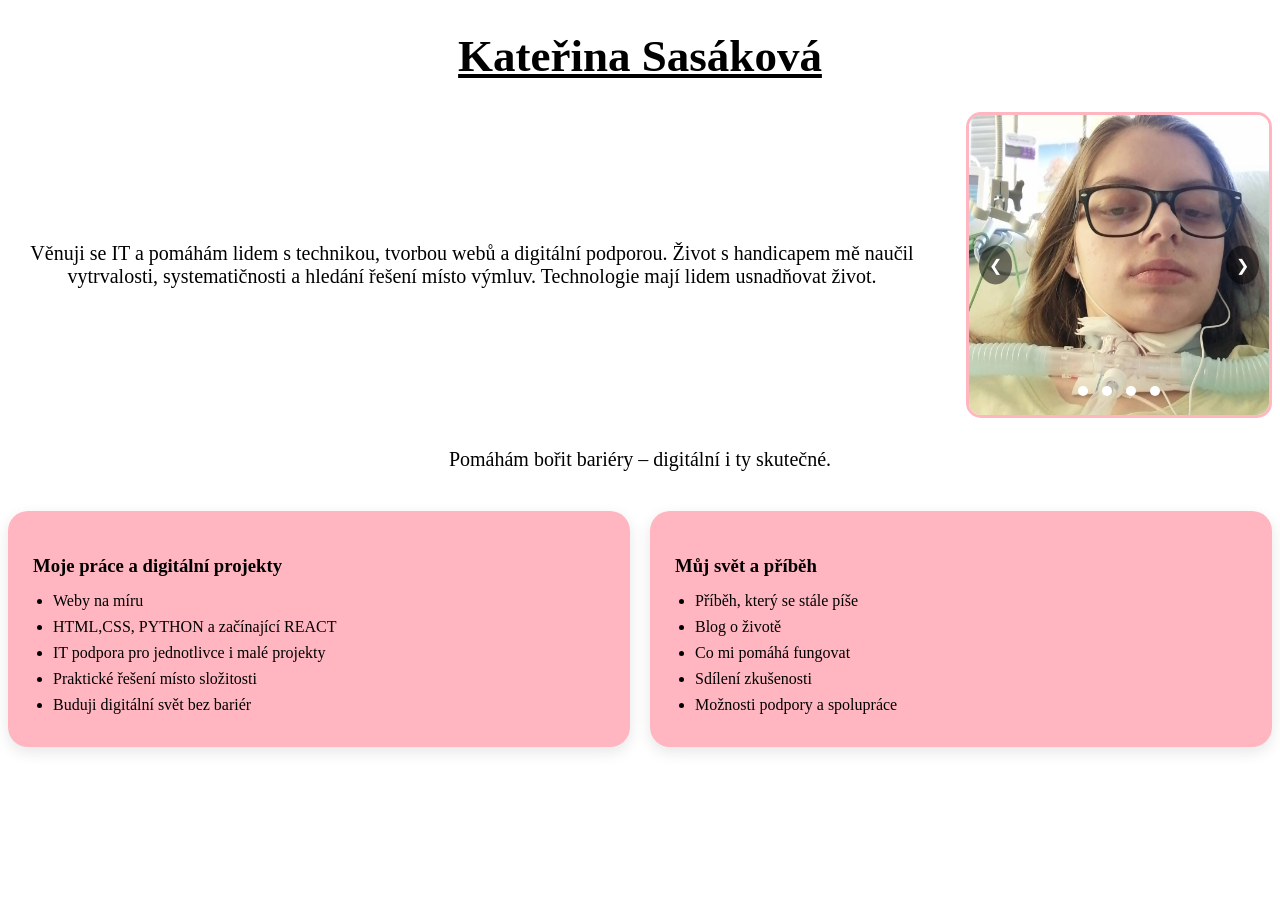
==== index.html @ f0c08cd5 "add new things on homepage. Things I think gallery, box.." ====
<!DOCTYPE html>
<html lang="en">
<head>
    <meta charset="UTF-8">
    <link rel="stylesheet" href="style.css">
    <meta name="viewport" content="width=device-width, initial-scale=1.0">
    <title>Katka Sasáková</title>
</head>
<body>
    <h1> Kateřina Sasáková</h1>

    <div class="about">

    <p class="whoIAm">
        Věnuji se IT a pomáhám lidem s technikou, tvorbou webů a digitální podporou.
        Život s handicapem mě naučil vytrvalosti, systematičnosti a hledání řešení místo výmluv.
        Technologie mají lidem usnadňovat život. 
    </p>



    <div class="slider">

    <!-- radio -->
    <input type="radio" name="slide" id="s1" checked>
    <input type="radio" name="slide" id="s2">
    <input type="radio" name="slide" id="s3">
    <input type="radio" name="slide" id="s4">

    <!-- obrázky -->
    <div class="slides">
        <img src="media/ja-trasa.jpg">
        <img src="media/ja-park.jpg">
        <img src="media/ja-stoj.jpg">
        <img src="media/ja-strom.jpg">
    </div>

    <!-- šipky -->
    <div class="arrows">
        <!-- pro 1 -->
        <label for="s4" class="prev s1">❮</label>
        <label for="s2" class="next s1">❯</label>

        <!-- pro 2 -->
        <label for="s1" class="prev s2">❮</label>
        <label for="s3" class="next s2">❯</label>

        <!-- pro 3 -->
        <label for="s2" class="prev s3">❮</label>
        <label for="s4" class="next s3">❯</label>

        <!-- pro 4 -->
        <label for="s3" class="prev s4">❮</label>
        <label for="s1" class="next s4">❯</label>
    </div>

    <!-- tečky -->
    <div class="dots">
        <label for="s1"></label>
        <label for="s2"></label>
        <label for="s3"></label>
        <label for="s4"></label>
    </div>

    </div> 
</div>



  
    <p class="citat">
        Pomáhám bořit bariéry – digitální i ty skutečné.
    </p>

    <div class="container">

        <a href="work.html" class="box">
            <h3 class="work"> Moje práce a digitální projekty</h3>

            <ul>
                <li>Weby na míru</li>
                <li>HTML,CSS, PYTHON a začínající REACT</li>
                <li>IT podpora pro jednotlivce i malé projekty</li>
                <li>Praktické řešení místo složitosti</li>
                <li>Buduji digitální svět bez bariér</li>
            </ul>

        </a>

            <a href="myself.html" class="box">
                <h3 class="self"> Můj svět a příběh</h3>

                <ul>
                    <li>Příběh, který se stále píše</li>
                    <li>Blog o životě </li>
                    <li>Co mi pomáhá fungovat </li>
                    <li>Sdílení zkušenosti</li>
                    <li>Možnosti podpory a spolupráce</li>
                </ul>

            </a>

    </div>

</body>
</html>
---- style.css ----
p{
    text-align: center;
    padding: 10px;
    margin: 20px auto;
    font-size: 20px;
    font-weight: 100;
    font-family:'Times New Roman', Times, serif;
    
}

.container{
    display: flex;
    gap: 20px;
    margin-top: 30px;
}

.box {
    flex: 1;
    display: flex;
    flex-direction: column;

    padding: 25px;
    border-radius: 20px;
    text-decoration: none;
    color: black;
    background-color: lightpink;

    transition: 0.3s;
    box-shadow: 0 5px 15px rgba(0, 0, 0, 0.1);
}


.box h3 {
    margin-bottom: 15px;
}


.box ul {
    padding-left: 20px;
}

.box:hover{
    transform: translateY(-5px);
}


ul {
    padding-left: 20px;
    margin: 0;
}

li {
    margin-bottom: 8px;
}


h1{
    text-align: center;
    text-decoration: underline;
    font-size: 45px;
}

h2{
    text-align: left;
    text-decoration: none;
    font-size: 25px;
}


.slider {
    position: relative;
    max-width: 300px;
    overflow: hidden;
    margin: 30px O;
    border-radius: 15px;
    border: 3px solid lightpink;
}

.slider input {
    display: none;
}

.slides {
    display: flex;
    width: 100%;
    transition: 0.5s;
}

.slides img {
    height: auto;
    min-width: 100%;
    object-fit: contain;
}

/* posuny */
#s1:checked ~ .slides { transform: translateX(0); }
#s2:checked ~ .slides { transform: translateX(-100%); }
#s3:checked ~ .slides { transform: translateX(-200%); }
#s4:checked ~ .slides { transform: translateX(-300%); }

/* šipky */
.arrows label {
    position: absolute;
    top: 50%;
    transform: translateY(-50%);
    background: rgba(0,0,0,0.5);
    color: white;
    padding: 10px;
    cursor: pointer;
    border-radius: 50%;
    display: none;
}

#s1:checked ~ .arrows .s1,
#s2:checked ~ .arrows .s2,
#s3:checked ~ .arrows .s3,
#s4:checked ~ .arrows .s4 {
    display: block;
}

.prev { left: 10px; }
.next { right: 10px; }

.dots {
    position: absolute;
    bottom: 10px;
    width: 100%;
    text-align: center;
}

.dots label {
    display: inline-block;
    width: 10px;
    height: 10px;
    background: white;
    margin: 5px;
    border-radius: 50%;
    cursor: pointer;
}

.about {
    display: flex;
    align-items: center;
    gap: 30px;
}

.whoIAm {
    flex: 1;
}

@media (max-width: 700px) {
    .container {
        flex-direction: column;
        align-items: center;
    }
}
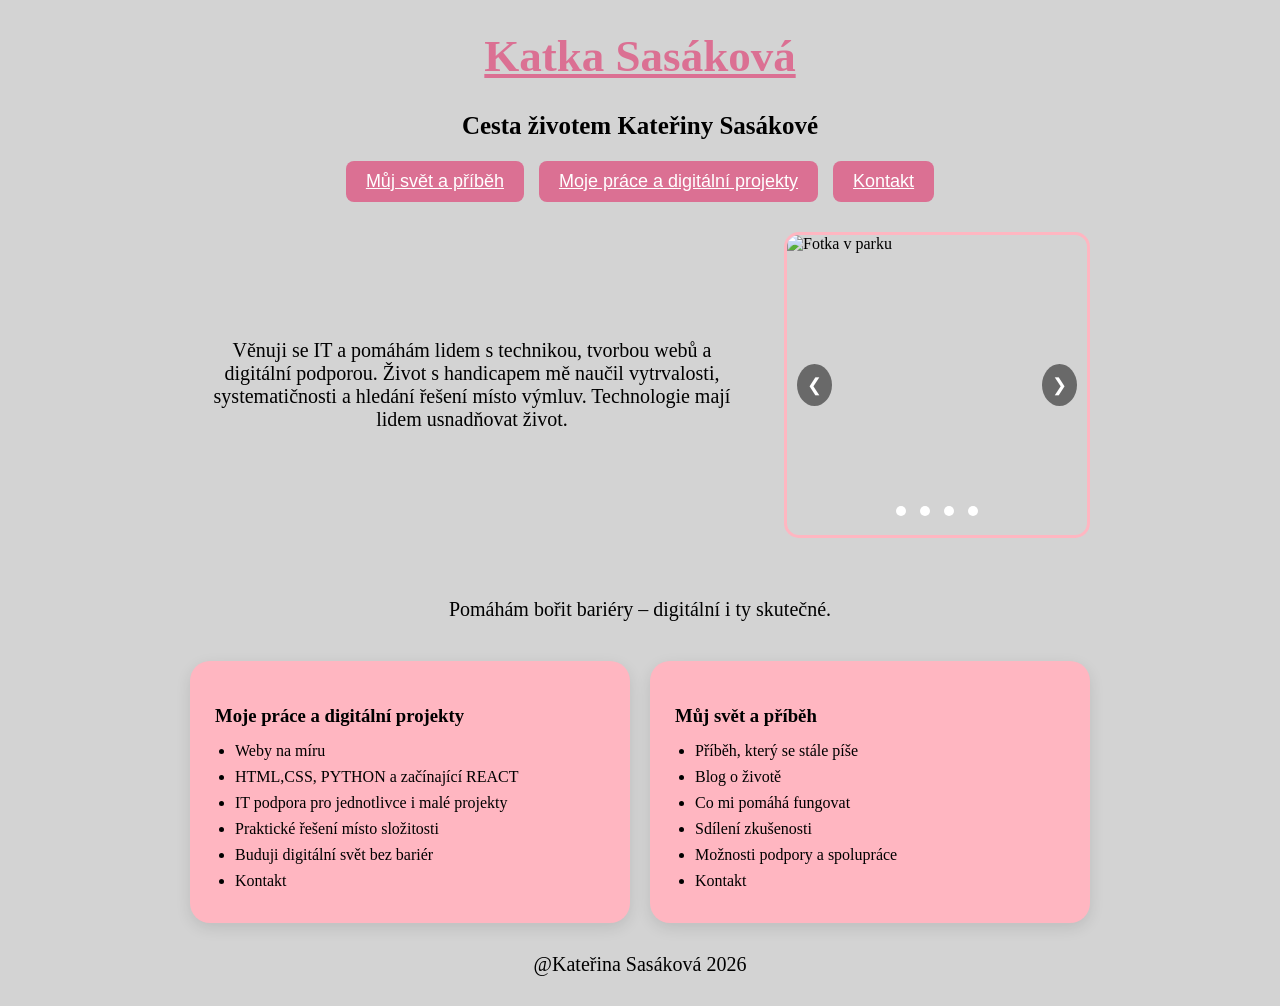
==== commit 08803e6b: "Úprava hlavní strany, přidání stranky kontakt." ====
--- a/index.html
+++ b/index.html
@@ -7,9 +7,22 @@
     <title>Katka Sasáková</title>
 </head>
 <body>
-    <h1> Kateřina Sasáková</h1>
+   <header>
+    <h1> Katka Sasáková</h1>
 
-    <div class="about">
+    <h2>Cesta životem Kateřiny Sasákové</h2>
+
+    <nav class="menu">
+        <a href="myself.html" class="btn">Můj svět a příběh</a>
+        <a href="work.html" class="btn">Moje práce a digitální projekty</a>
+        <a href="kontakt.html" class="btn">Kontakt</a> 
+    </nav>
+
+
+   </header>
+    
+   <main>
+     <div class="about">
 
     <p class="whoIAm">
         Věnuji se IT a pomáhám lidem s technikou, tvorbou webů a digitální podporou.
@@ -29,10 +42,10 @@
 
     <!-- obrázky -->
     <div class="slides">
-        <img src="media/ja-trasa.jpg">
-        <img src="media/ja-park.jpg">
-        <img src="media/ja-stoj.jpg">
-        <img src="media/ja-strom.jpg">
+        <img src="media/ja-park.jpg"  alt="Fotka v parku">
+        <img src="media/ja-stoj.jpg"  alt="Fotka ve stoji">
+        <img src="media/ja-strom.jpg" alt="Fotka ve stromě">
+        <img src="media/ja-trasa.jpg" alt="Fotka s trachcou">
     </div>
 
     <!-- šipky -->
@@ -83,6 +96,7 @@
                 <li>IT podpora pro jednotlivce i malé projekty</li>
                 <li>Praktické řešení místo složitosti</li>
                 <li>Buduji digitální svět bez bariér</li>
+                <li>Kontakt</li>
             </ul>
 
         </a>
@@ -96,11 +110,19 @@
                     <li>Co mi pomáhá fungovat </li>
                     <li>Sdílení zkušenosti</li>
                     <li>Možnosti podpory a spolupráce</li>
+                    <li>Kontakt</li>
                 </ul>
 
             </a>
 
     </div>
 
+   </main>
+
+   <footer>
+    <p>@Kateřina Sasáková 2026</p>
+   </footer>
+   
+
 </body>
 </html>
--- a/style.css
+++ b/style.css
@@ -1,3 +1,9 @@
+ body{
+    background-color: lightgray;
+    max-width: 900px;
+    margin: auto;
+ }
+ 
  p{
     text-align: center;
     padding: 10px;
@@ -58,20 +64,55 @@
     text-align: center;
     text-decoration: underline;
     font-size: 45px;
+    color: palevioletred;
 }
 
 h2{
-    text-align: left;
+    text-align: center;
     text-decoration: none;
     font-size: 25px;
 }
+
+.comunication{
+    text-align: center;
+    color: black;
+    font-size: 40px;
+    
+    
+}
+
+
+.btn{
+    display: inline-block;
+    padding: 10px 20px;
+    background-color: palevioletred;
+    color: white;
+    border-radius: 8px;
+    font-size: 18px;
+    font-family: Arial, sans-serif;
+    transition: 0.3s;
+}
+
+.btn:hover{
+    background-color: lightpink;
+}
+
+.menu{
+    display: flex;
+    justify-content: center;
+    gap: 15px;
+    flex-wrap: wrap;   
+    margin-top: 20px;
+    max-width: 100%;
+}
+
 
 
 .slider {
     position: relative;
     max-width: 300px;
     overflow: hidden;
-    margin: 30px O;
+    margin: 30px 0;
     border-radius: 15px;
     border: 3px solid lightpink;
 }
@@ -148,9 +189,53 @@
     flex: 1;
 }
 
+
+
+/* Kontakty */
+
+
+form{
+    width: 300px;
+    margin: 45px auto 0 auto;
+}
+
+label{
+    display: block;
+    font-size: 18px;
+    margin-bottom: 5px;
+}
+
+input, textarea {
+    width: 100%;
+    padding: 8px;
+    margin-bottom: 15px;
+    border: 1px solid #ccc;
+    border-radius: 5px;
+    font-size: 16px;
+}
+
 @media (max-width: 700px) {
     .container {
         flex-direction: column;
         align-items: center;
     }
+
+    .nav {
+        flex-direction: column;
+        align-items: center;
+    }
+
+    h1 {
+        font-size: 36px;
+    } 
+
+    .btn {
+        width: 80%;
+        text-align: center;
+    }
+
+    .udaje {
+        flex-direction: column;
+        text-align: center;
+    }
 }
